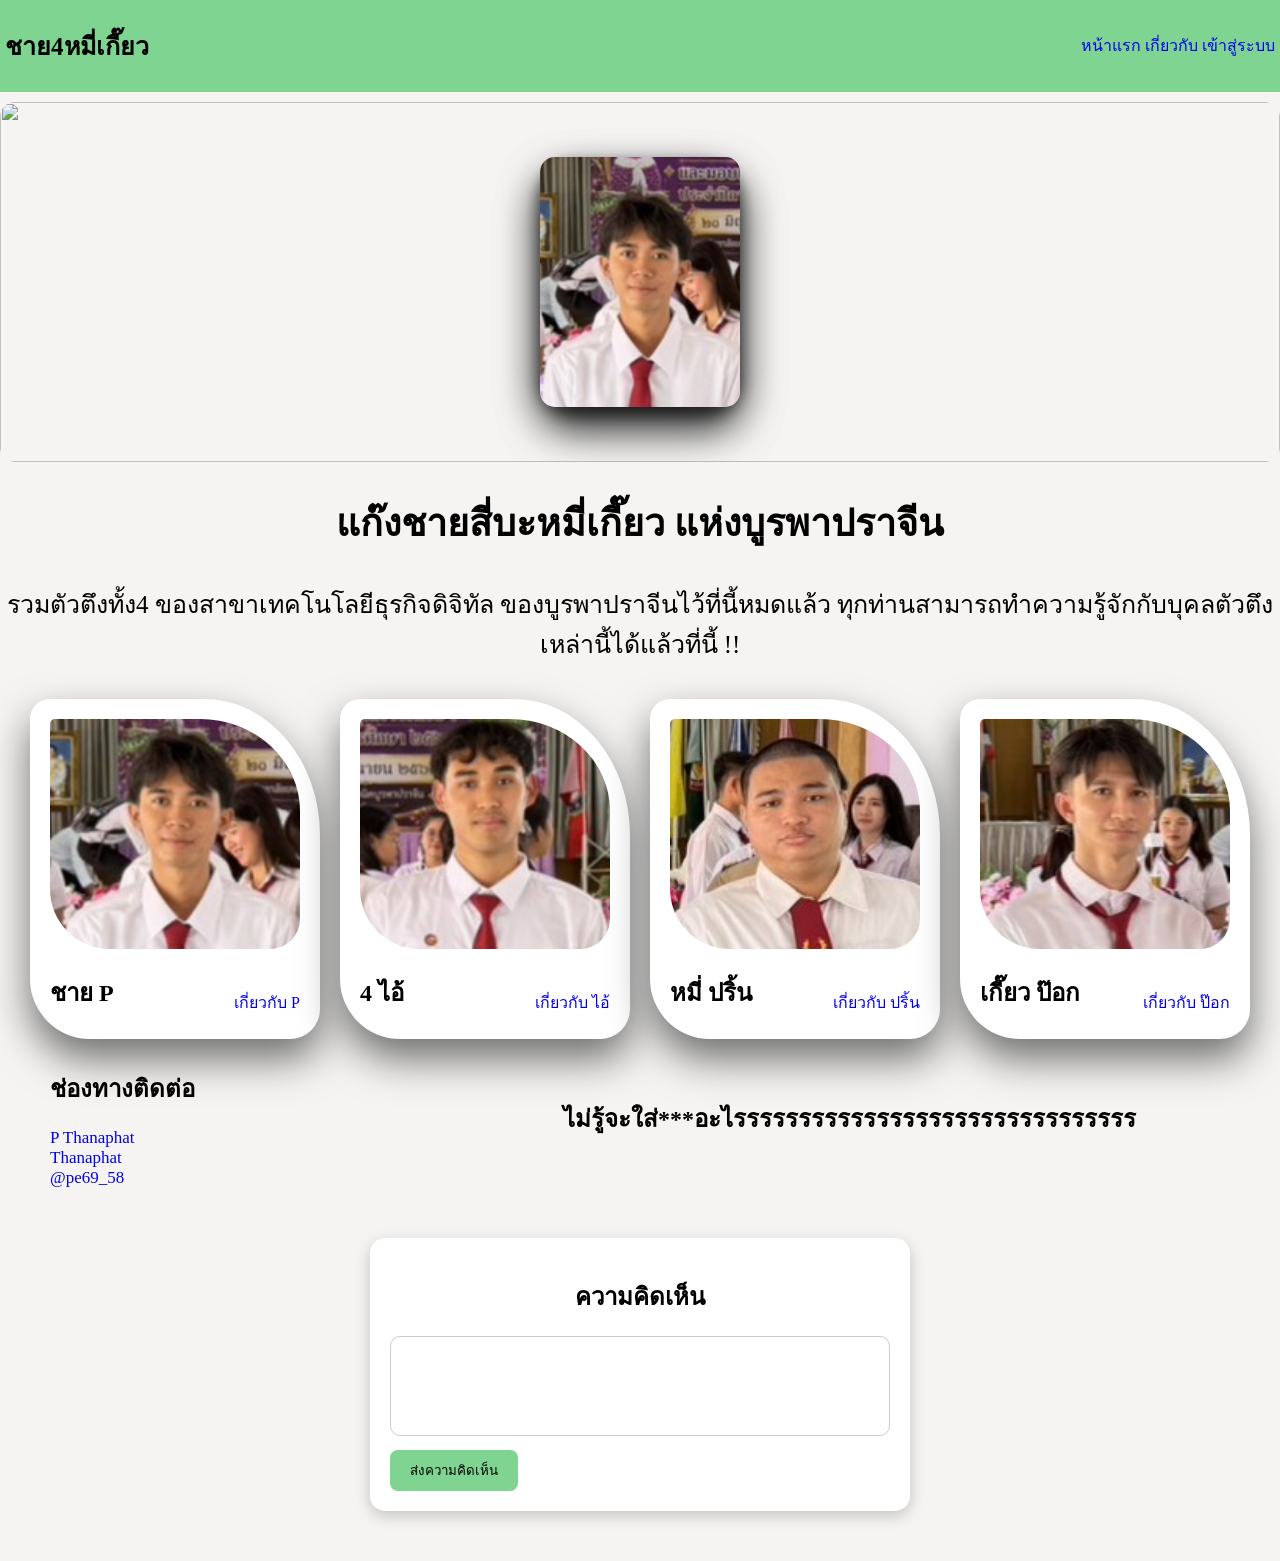
==== index.html @ 1efd1808 "อัปเดตเว็บไซต์" ====
<!DOCTYPE html>
<html lang="en">
<head>
    <meta charset="UTF-8">
    <meta name="viewport" content="width=device-width, initial-scale=1.0">
    <link rel="stylesheet" href="https://cdnjs.cloudflare.com/ajax/libs/remixicon/4.6.0/remixicon.min.css">
    <link rel="stylesheet" href="style.css">
    <title>ข้อมูลชาย4</title>
    <script>
    function addComment() {
        let input = document.getElementById("commentInput");
        let commentList = document.getElementById("commentList");

    if (input.value.trim() !== "") {
        let newComment = document.createElement("div");

        newComment.classList.add("comment");
        newComment.innerText = input.value;

        commentList.appendChild(newComment);

        input.value = "";
    }
}
</script>
</head>
<body>
    <header>
        <div class="header-container">
            <h2>ชาย4หมี่เกี๊ยว</h2>

            <nav>
                <a href="#home">หน้าแรก</a>
                <a href="#about">เกี่ยวกับ</a>
                <a href="#">เข้าสู่ระบบ</a>
            </nav>

        </div>
        
    </header>

    <section class="contor">

        <section id="home">

            <img src="https://as2.ftcdn.net/v2/jpg/09/21/96/63/1000_F_921966391_a4A5STKT1M5bWSH7S93uNYDRl6J6tQXV.jpg" alt="">

            <nav class="container">

                <div class="card P">
                    <img src="P.jpg" alt="">
                </div>
                <div class="card I">
                    <img src="I.jpg" alt="">
               </div>
                <div class="card Pr">
                    <img src="Pr.jpg" alt="">
               </div>
               <div class="card Po">
                    <img src="Po.jpg" alt="">
                </div>
            
            </nav>

        </section>

        <nav class="P">
            <h2>แก๊งชายสี่บะหมี่เกี๊ยว แห่งบูรพาปราจีน</h2>
            <p>รวมตัวตึงทั้ง4 ของสาขาเทคโนโลยีธุรกิจดิจิทัล ของบูรพาปราจีนไว้ที่นี้หมดแล้ว ทุกท่านสามารถทำความรู้จักกับบุคลตัวตึงเหล่านี้ได้แล้วที่นี้ !!</p>

        </nav>

        <section id="about">
            <div class="cards">
                <img src="P.jpg" alt="">
                <h2>ชาย P</h2>
                <a href="aboutP.html" target="_blank">เกี่ยวกับ P</a>
            </div>

            <div class="cards">
                <img src="I.jpg" alt="">
                <h2>4 ไอ้</h2>
                <a href="aboutI.html" target="_blank">เกี่ยวกับ ไอ้</a>
            </div>

            <div class="cards">
                <img src="Pr.jpg" alt="">
                <h2>หมี่ ปริ้น</h2>
                <a href="aboutPr.html">เกี่ยวกับ ปริ้น</a>
            </div>

            <div class="cards">
                <img src="Po.jpg" alt="">
                <h2>เกี๊ยว ป๊อก</h2>
                <a href="aboutPo.html">เกี่ยวกับ ป๊อก</a>
            </div>

        </section>

    </section>

    <footer>

        <section id="contact">

            <div class="contact-a">
                <h2>ช่องทางติดต่อ</h2>
                <a href="https://www.facebook.com/pe.thanaphat.2025?locale=th_TH"><i class="ri-facebook-box-fill"></i><span> P Thanaphat</span></a><br>
                <a href="#"><i class="ri-line-fill"></i><span> Thanaphat</span></a><br>
                <a href="#"><i class="ri-tiktok-fill"></i><span> @pe69_58</span></a>
            </div>

            <div class="op">
                <h2>ไม่รู้จะใส่***อะไรรรรรรรรรรรรรรรรรรรรรรรรรรรรรรร</h2>
            </div>

        </section>

        <section class="comment-box">
            <h2>ความคิดเห็น</h2>

            <textarea 
                id="commentInput" 
                placeholder="พิมพ์ความคิดเห็นของคุณ...">
            </textarea>

            <button onclick="addComment()">ส่งความคิดเห็น</button>

            <div id="commentList"></div>
        </section>

    </footer>

</body>
</html>
---- style.css ----
@import url('https://fonts.googleapis.com/css2?family=Manrope:wght@200..800&display=swap');

body{
    margin: 0;
    min-height: 100vh;
    background-color: rgb(245, 244, 243);
}

.contor{
    margin:0 auto;
    max-width: 1300px;
}

#home{
    display: flex;
    align-items: center;
    justify-content: center;
    position: relative;
    height: 40vh;
    overflow: hidden;
    margin-top: 10px;
}

#home img{
    width: 100%;
    position: absolute;
    inset: 0;
    height: 100%;
    object-fit: cover;
    z-index:0;
    top:0;
    left: 0;
    border-radius: 15px;
}

header{
    padding:5px;
    background-color: rgb(127, 212, 146);
}

.header-container{
    margin:0 auto;
    justify-content: space-between;
    align-items: center;
    display:flex;
    max-width: 1300px;
}

header h2{
    font-size: 25px;
}

header nav a{
    text-decoration: none;
}

.container{
    position: relative;
    z-index: 1;
    width: 200px;
    height: 250px;
    transform-style: preserve-3d;
    animation: animate 10s linear infinite;
}

.card{
    position: absolute;
    inset: 0;
    border-radius: 2rem;
    background-size: cover;
    background-position: center;
    box-shadow:
        0 20px 40px rgba(0,0,0,.55),
        0 8px 15px rgba(0,0,0,.35);
}

.card img{
    width: 100%;
    height: 100%;
    object-fit: cover;
    border-radius: 2rem;
}

.P{
    transform: rotateY(0deg) translateZ(150px);
}

.I{
    transform: rotateY(90deg) translateZ(150px);
}

.Pr{
    transform: rotateY(180deg) translateZ(150px);
}

.Po{
    transform:rotateY(270deg) translateZ(150px);
}

@keyframes animate{
    from{
        transform: rotateY(0deg)
    }
    to{
        transform: rotateY(360deg);
    }
}

.P{
    font-size: 25px;
    text-align: center;
}

#about{
    align-items: center;
    justify-content: center;
    flex-wrap: wrap;
    display: flex;
}

.cards{
    width:250px;
    height: 300px;
    border-radius: 20px 40% 30px 60px;
    background-color: white;
    box-shadow: 0 20px 40px rgba(0,0,0,.55);
    margin: 10px;
    padding: 20px;
}

.cards img{
    width: 250px;
    height: 230px;
    object-fit: cover;
    border-radius: 5px 40% 30px 60px;
}

.cards a{
    text-decoration: none;
    font-size: 16px;
    text-align: right;
    display: block;
    margin-top: -42px;
}

#contact{
    margin: 0 auto;
    max-width: 1300px;
    justify-content: space-between;
    display: flex;
}

.contact-a a{
    text-decoration: none;
    font-size: 17px;
}

.contact-a{
    width: 30%;
    padding-left: 50px;
}

.op{
    width: 70%;
    justify-content: center;
    align-items: center;
    display: flex;
}

.comment-box{
    width: 500px;
    margin: 50px auto;
    padding: 20px;
    background-color: white;
    border-radius: 15px;
    box-shadow: 0 5px 15px rgba(0,0,0,0.2);
}

.comment-box h2{
    text-align: center;
}

.comment-box textarea{
    width: 100%;
    height: 100px;
    padding: 10px;
    box-sizing: border-box;
    resize: none;
    border-radius: 10px;
    border: 1px solid #ccc;
}

.comment-box button{
    margin-top: 10px;
    padding: 10px 20px;
    border: none;
    border-radius: 8px;
    background-color: rgb(127, 212, 146);
    cursor: pointer;
}

.comment-box button:hover{
    opacity: 0.8;
}

.comment{
    margin-top: 15px;
    padding: 10px;
    background-color: #f2f2f2;
    border-radius: 10px;
}
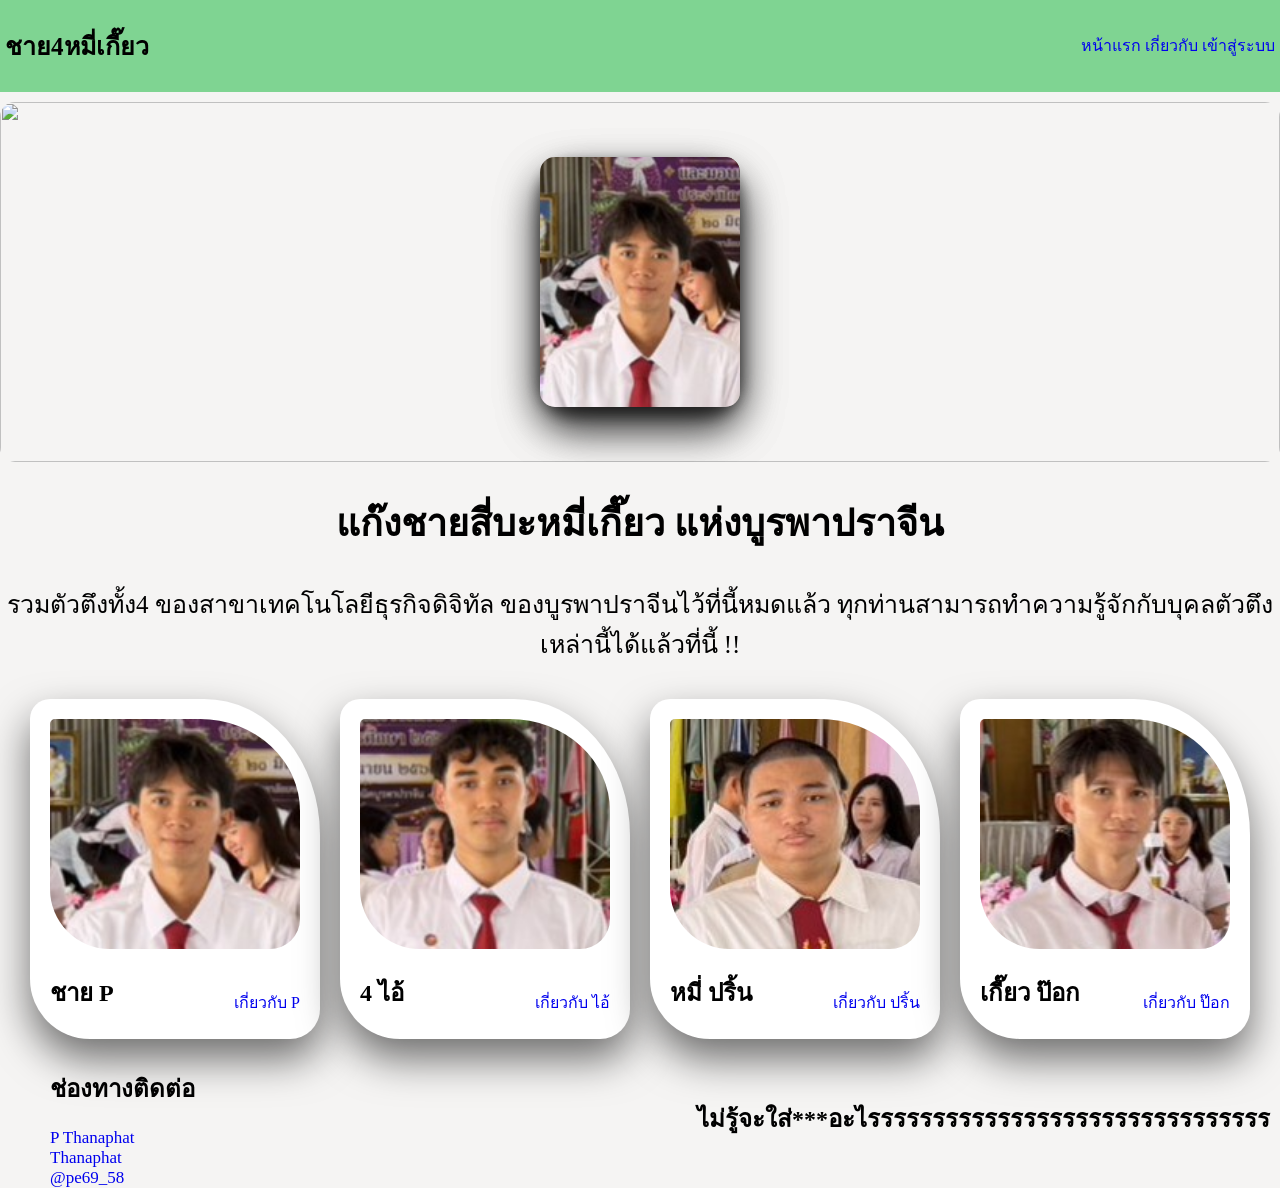
==== commit c4ee5ac9: "updets" ====
--- a/index.html
+++ b/index.html
@@ -6,23 +6,6 @@
     <link rel="stylesheet" href="https://cdnjs.cloudflare.com/ajax/libs/remixicon/4.6.0/remixicon.min.css">
     <link rel="stylesheet" href="style.css">
     <title>ข้อมูลชาย4</title>
-    <script>
-    function addComment() {
-        let input = document.getElementById("commentInput");
-        let commentList = document.getElementById("commentList");
-
-    if (input.value.trim() !== "") {
-        let newComment = document.createElement("div");
-
-        newComment.classList.add("comment");
-        newComment.innerText = input.value;
-
-        commentList.appendChild(newComment);
-
-        input.value = "";
-    }
-}
-</script>
 </head>
 <body>
     <header>
@@ -116,19 +99,6 @@
 
         </section>
 
-        <section class="comment-box">
-            <h2>ความคิดเห็น</h2>
-
-            <textarea 
-                id="commentInput" 
-                placeholder="พิมพ์ความคิดเห็นของคุณ...">
-            </textarea>
-
-            <button onclick="addComment()">ส่งความคิดเห็น</button>
-
-            <div id="commentList"></div>
-        </section>
-
     </footer>
 
 </body>
--- a/style.css
+++ b/style.css
@@ -148,6 +148,7 @@
     max-width: 1300px;
     justify-content: space-between;
     display: flex;
+    flex-wrap: wrap;
 }
 
 .contact-a a{
@@ -156,56 +157,12 @@
 }
 
 .contact-a{
-    width: 30%;
     padding-left: 50px;
 }
 
 .op{
-    width: 70%;
     justify-content: center;
     align-items: center;
     display: flex;
-}
-
-.comment-box{
-    width: 500px;
-    margin: 50px auto;
-    padding: 20px;
-    background-color: white;
-    border-radius: 15px;
-    box-shadow: 0 5px 15px rgba(0,0,0,0.2);
-}
-
-.comment-box h2{
-    text-align: center;
-}
-
-.comment-box textarea{
-    width: 100%;
-    height: 100px;
     padding: 10px;
-    box-sizing: border-box;
-    resize: none;
-    border-radius: 10px;
-    border: 1px solid #ccc;
-}
-
-.comment-box button{
-    margin-top: 10px;
-    padding: 10px 20px;
-    border: none;
-    border-radius: 8px;
-    background-color: rgb(127, 212, 146);
-    cursor: pointer;
-}
-
-.comment-box button:hover{
-    opacity: 0.8;
-}
-
-.comment{
-    margin-top: 15px;
-    padding: 10px;
-    background-color: #f2f2f2;
-    border-radius: 10px;
 }
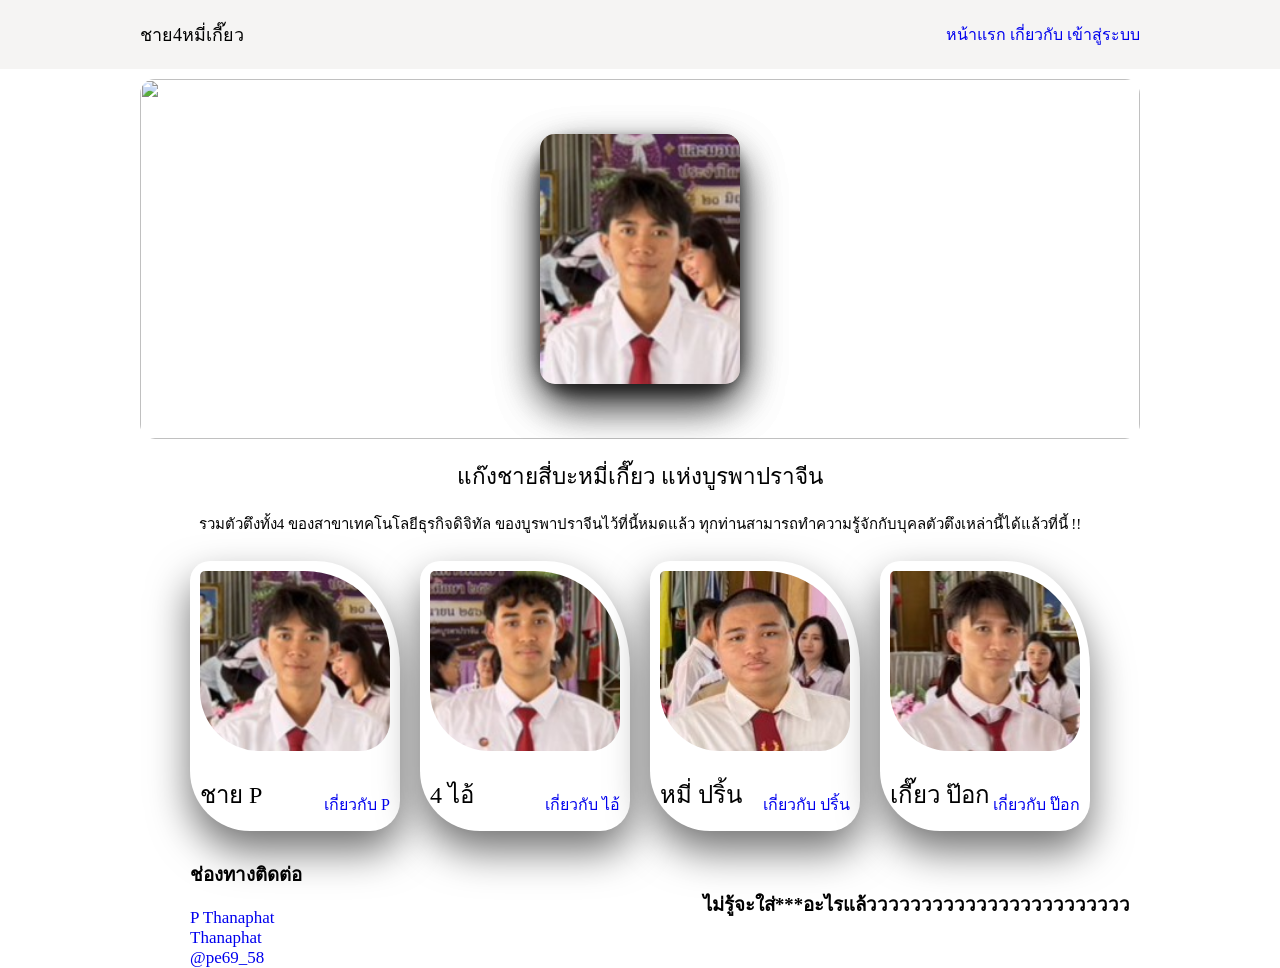
==== commit 237e7b50: "updets" ====
--- a/index.html
+++ b/index.html
@@ -48,7 +48,7 @@
         </section>
 
         <nav class="P">
-            <h2>แก๊งชายสี่บะหมี่เกี๊ยว แห่งบูรพาปราจีน</h2>
+            <h2 style="font-weight: 400;">แก๊งชายสี่บะหมี่เกี๊ยว แห่งบูรพาปราจีน</h2>
             <p>รวมตัวตึงทั้ง4 ของสาขาเทคโนโลยีธุรกิจดิจิทัล ของบูรพาปราจีนไว้ที่นี้หมดแล้ว ทุกท่านสามารถทำความรู้จักกับบุคลตัวตึงเหล่านี้ได้แล้วที่นี้ !!</p>
 
         </nav>
@@ -87,14 +87,14 @@
         <section id="contact">
 
             <div class="contact-a">
-                <h2>ช่องทางติดต่อ</h2>
+                <h3>ช่องทางติดต่อ</h3>
                 <a href="https://www.facebook.com/pe.thanaphat.2025?locale=th_TH"><i class="ri-facebook-box-fill"></i><span> P Thanaphat</span></a><br>
                 <a href="#"><i class="ri-line-fill"></i><span> Thanaphat</span></a><br>
                 <a href="#"><i class="ri-tiktok-fill"></i><span> @pe69_58</span></a>
             </div>
 
             <div class="op">
-                <h2>ไม่รู้จะใส่***อะไรรรรรรรรรรรรรรรรรรรรรรรรรรรรรรร</h2>
+                <h3>ไม่รู้จะใส่***อะไรแล้วววววววววววววววววววววววว</h3>
             </div>
 
         </section>
--- a/style.css
+++ b/style.css
@@ -3,12 +3,12 @@
 body{
     margin: 0;
     min-height: 100vh;
-    background-color: rgb(245, 244, 243);
+    background-color: white;
 }
 
 .contor{
     margin:0 auto;
-    max-width: 1300px;
+    max-width: 1000px;
 }
 
 #home{
@@ -35,7 +35,7 @@
 
 header{
     padding:5px;
-    background-color: rgb(127, 212, 146);
+    background-color: rgb(245, 244, 243);
 }
 
 .header-container{
@@ -43,11 +43,12 @@
     justify-content: space-between;
     align-items: center;
     display:flex;
-    max-width: 1300px;
+    max-width: 1000px;
 }
 
 header h2{
-    font-size: 25px;
+    font-size: 18px;
+    font-weight:400;
 }
 
 header nav a{
@@ -60,7 +61,7 @@
     width: 200px;
     height: 250px;
     transform-style: preserve-3d;
-    animation: animate 10s linear infinite;
+    animation: animate 12s linear infinite;
 }
 
 .card{
@@ -107,7 +108,7 @@
 }
 
 .P{
-    font-size: 25px;
+    font-size: 15px;
     text-align: center;
 }
 
@@ -119,20 +120,24 @@
 }
 
 .cards{
-    width:250px;
-    height: 300px;
+    width:190px;
+    height: 250px;
     border-radius: 20px 40% 30px 60px;
     background-color: white;
     box-shadow: 0 20px 40px rgba(0,0,0,.55);
     margin: 10px;
-    padding: 20px;
+    padding: 10px;
+}
+
+.cards h2{
+    font-weight: 500;
 }
 
 .cards img{
-    width: 250px;
-    height: 230px;
+    width: 190px;
+    height: 180px;
     object-fit: cover;
-    border-radius: 5px 40% 30px 60px;
+    border-radius: 5px 85px 30px 60px;
 }
 
 .cards a{
@@ -145,7 +150,7 @@
 
 #contact{
     margin: 0 auto;
-    max-width: 1300px;
+    max-width: 1000px;
     justify-content: space-between;
     display: flex;
     flex-wrap: wrap;
